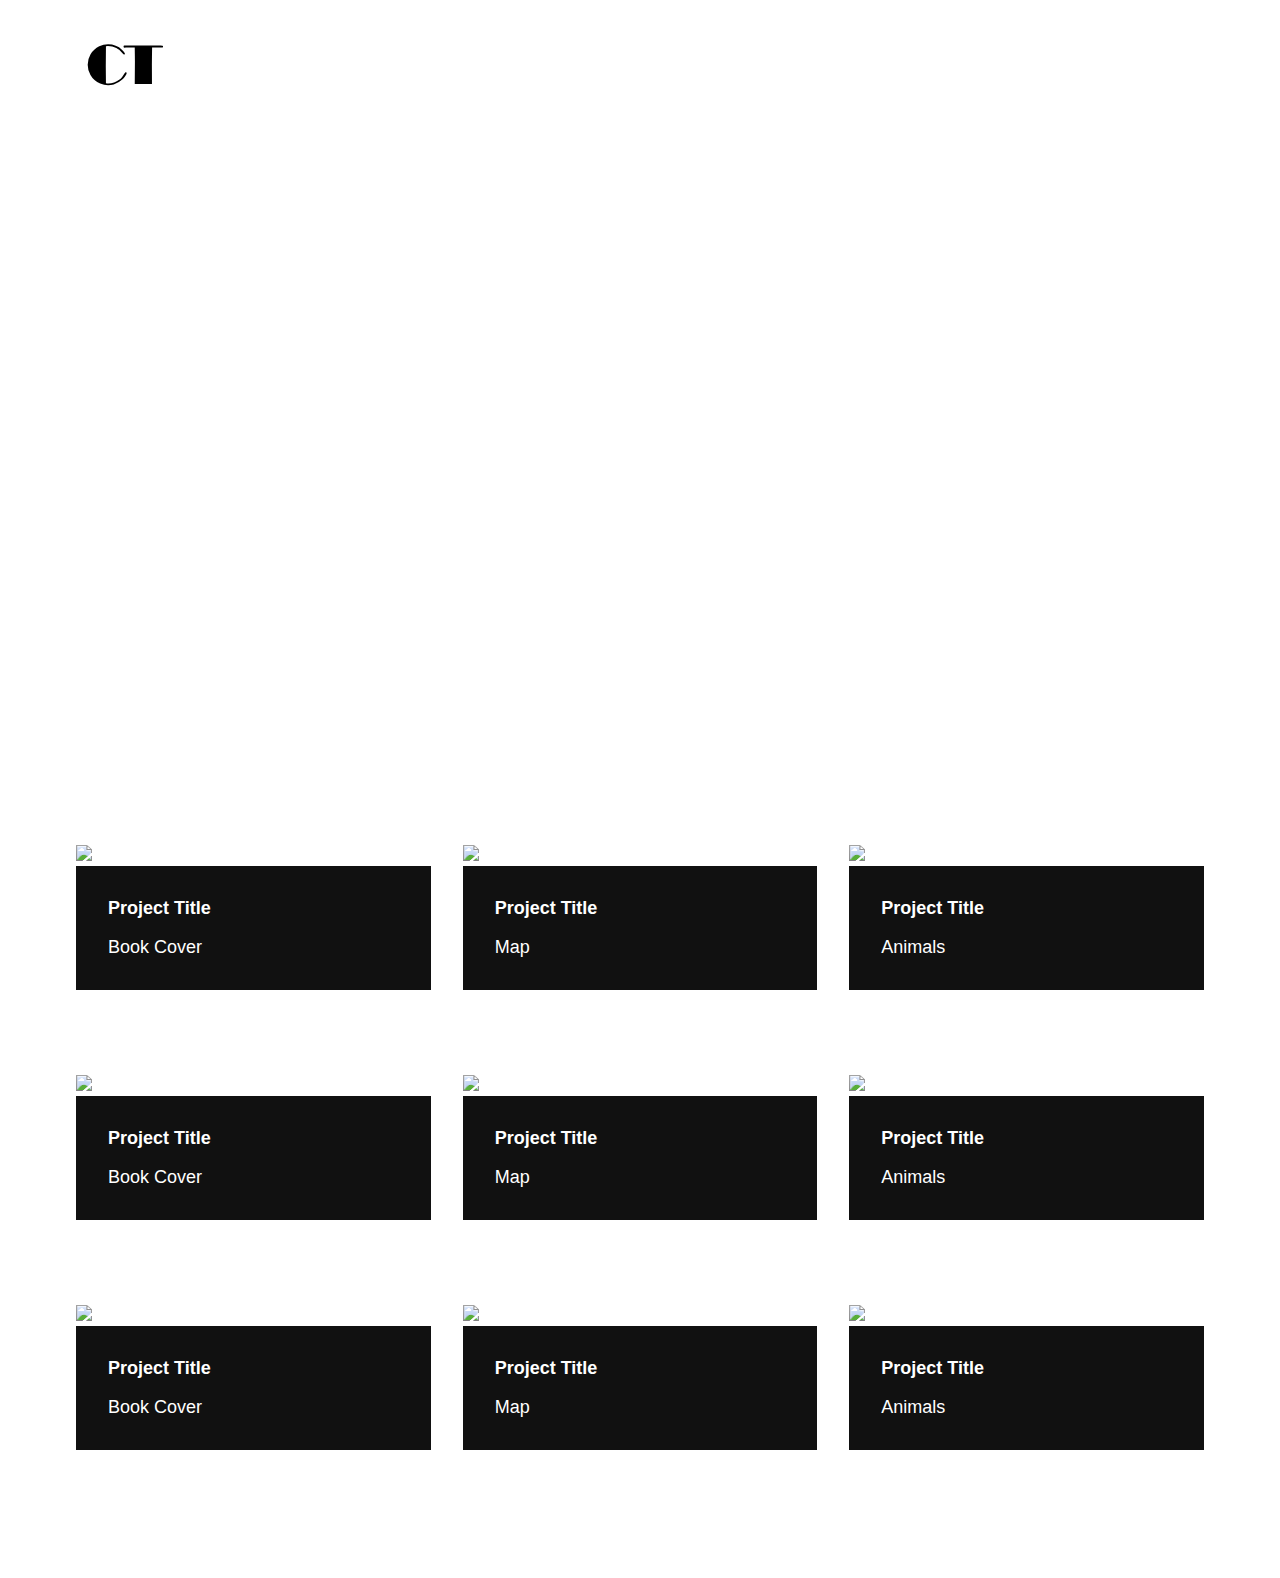
==== 800.html @ 6c195f77 "Create 800.html" ====
<!-- HTML -->

<!DOCTYPE html>
<html>
	<head>
		<script src="https://cdnjs.cloudflare.com/ajax/libs/jquery/3.6.0/jquery.min.js" integrity="sha512-894YE6QWD5I59HgZOGReFYm4dnWc1Qt5NtvYSaNcOP+u1T9qYdvdihz0PPSiiqn/+/3e7Jo4EaG7TubfWGUrMQ==" crossorigin="anonymous" referrerpolicy="no-referrer"></script>
		<script src="js/main.js"></script>
		<link rel="stylesheet" type="text/css" href="css/grid.css">
		<link rel="stylesheet" type="text/css" href="css/reset.css">
		<link rel="stylesheet" type="text/css" href="css/style.css">
		<!-- SEO -->
		<meta name="description" content="This is my web journal.">
		<meta name="author" content="Christian Thomas">
		<meta name="viewport" content="width=device-width, initial-scale=1.0">
		<!--  Bookmark Icon-->
		<link rel="icon" type="image/png" href="images/CT.png">
		<!-- load google fonts -->
		<link href="https://fonts.googleapis.com/css2?family=Roboto:ital@1&family=Stick&display=swap" rel="stylesheet">
		<title> Christian Thomas Arts 486 </title>
	</head>
    <body>
    	<div id="wrapper">
    		<div id="masthead" class="grid">
    			<div id="topnav" class="width-12-12 width-12-12-m">
    				<ul>
						<li>
							<div id="logo">
								<a href="/" title="Christian Thomas">
									<svg id="Layer_1" data-name="Layer 1" xmlns="http://www.w3.org/2000/svg" viewBox="0 0 1037.62 583.66"><path d="M303.58,104.22l-1.71,202.92,1.71,172.3a191.52,191.52,0,0,0,24.59,2q28,0,57.44-10a181.86,181.86,0,0,0,52-27.19q14.58-11.16,30.15-29.76a212.54,212.54,0,0,0,25-36.35q5.43-10.31,11.72-10.3,9.44,0,9.43,8,0,8.58-14.16,29.05a244.72,244.72,0,0,1-31.06,36.78,199.27,199.27,0,0,1-86.14,48.94,213.14,213.14,0,0,1-57.25,8.3q-40.06,0-80.42-17.17-64.68-27.19-98.45-86.15-28.05-48.94-28.05-103.89,0-56.1,29.19-105.9,31.2-52.95,88.15-81,41.51-20,89.58-20,82.44,0,142.53,55.81,28.62,26.63,28.62,38.35a7.63,7.63,0,0,1-2.85,5.73,9.25,9.25,0,0,1-6.29,2.57q-5.71,0-13.72-11.16-24.57-34-64.87-53.95a190,190,0,0,0-85.16-19.89A96.57,96.57,0,0,0,303.58,104.22Z"/><path d="M771.39,115.67,770,205.25l-.86,85,.86,196.9H595.38l1.72-228.1-.86-77.56-.86-65.83-37.78.86-54.09,1.14-8,.29q-13.73,0-13.73-10.3,0-9.16,8-10.31,2.28-.57,14-.85H855q18.3.28,21.75,1.71,5.71,2.3,5.72,9.73,0,9.74-14.6,9.73L843,116.82l-65.83-1.15Z"/></svg>
	          			<h1>Christian Thomas</h1>
	        			</a>
      				</div>
						</li>
						<li><a href="about.html">About Me</a></li>
					</ul>
				</div>
			</div>
			<div id="main" class="grid">
	      

	      <div id="intro" class="width-12-12-m width-12-12">
	        <div id="intro-holder">
	          <h1>Welcome to my portfolio</h1>
	        </div>
	      </div>
	      <div id="work" class="width-12-12-m width-12-12">
	        <h3>Course Work</h3>
	        <div id="work-holder" class="grid">
	          <div class="width-12-12-m width-4-12 work-item">
	            <a class="inner" href="portfolio-single.html" title="Project Title">
	              <img title="Every Single Person" src="images/Cover image.jpg" />
	              <div class="work-inside">
	                <h2>Project Title</h2>
	                <p>Book Cover</p>
	              </div>
	            </a>
	          </div>
	          <div class="width-12-12-m width-4-12 work-item">
	            <a class="inner" href="portfolio-single.html" title="Project Title">
	              <img title="Every Single Person" src="images/Cover image.jpg" />
	              <div class="work-inside">
	                <h2>Project Title</h2>
	                <p>Map</p>
	              </div>
	            </a>
	          </div>
	          <div class="width-12-12-m width-4-12 work-item">
	            <a class="inner" href="portfolio-single.html" title="Project Title">
	              <img title="Every Single Person" src="images/Cover image.jpg" />
	              <div class="work-inside">
	                <h2>Project Title</h2>
	                <p>Animals</p>
	              </div>
	            </a>
	          </div>
	          <div id="work" class="width-12-12-m width-12-12">
	        <h3>Course Work</h3>
	        <div id="work-holder" class="grid">
	          <div class="width-12-12-m width-4-12 work-item">
	            <a class="inner" href="portfolio-single.html" title="Project Title">
	              <img title="Every Single Person" src="images/Cover image.jpg" />
	              <div class="work-inside">
	                <h2>Project Title</h2>
	                <p>Book Cover</p>
	              </div>
	            </a>
	          </div>
	          <div class="width-12-12-m width-4-12 work-item">
	            <a class="inner" href="portfolio-single.html" title="Project Title">
	              <img title="Every Single Person" src="images/Cover image.jpg" />
	              <div class="work-inside">
	                <h2>Project Title</h2>
	                <p>Map</p>
	              </div>
	            </a>
	          </div>
	          <div class="width-12-12-m width-4-12 work-item">
	            <a class="inner" href="portfolio-single.html" title="Project Title">
	              <img title="Every Single Person" src="images/Cover image.jpg" />
	              <div class="work-inside">
	                <h2>Project Title</h2>
	                <p>Animals</p>
	              </div>
	            </a>
	          </div>
	          <div id="work" class="width-12-12-m width-12-12">
	        <h3>Course Work</h3>
	        <div id="work-holder" class="grid">
	          <div class="width-12-12-m width-4-12 work-item">
	            <a class="inner" href="portfolio-single.html" title="Project Title">
	              <img title="Every Single Person" src="images/Cover image.jpg" />
	              <div class="work-inside">
	                <h2>Project Title</h2>
	                <p>Book Cover</p>
	              </div>
	            </a>
	          </div>
	          <div class="width-12-12-m width-4-12 work-item">
	            <a class="inner" href="portfolio-single.html" title="Project Title">
	              <img title="Every Single Person" src="images/Cover image.jpg" />
	              <div class="work-inside">
	                <h2>Project Title</h2>
	                <p>Map</p>
	              </div>
	            </a>
	          </div>
	          <div class="width-12-12-m width-4-12 work-item">
	            <a class="inner" href="portfolio-single.html" title="Project Title">
	              <img title="Every Single Person" src="images/Cover image.jpg" />
	              <div class="work-inside">
	                <h2>Project Title</h2>
	                <p>Animals</p>
	              </div>
	            </a>
	          </div>

	        <div>
	      </div>
    	</div>
			<div id="footer" class="grid">
	      <div class="width-12-12-m width-12-12">
	        <p>Copyright ©2022 · Christian A Thomas</p>
	      </div>
    </div>
		</div>


		
	</body>

</html>
---- css/grid.css ----
/* G R I D */

.grid {
  display: grid;
  grid-template-columns: repeat(12, 1fr);
  grid-gap: 1rem;
}

.grid div {
  /*background-color:rgba(0,0,0,0.04);*/
}

/* H E I G H T */

.height-2 {
	grid-row: span 2;
}

.height-3 {
	grid-row: span 3;
}

/* M O B I L E */

.width-1-12-m {
  grid-column: span 1;
}

.width-2-12-m {
  grid-column: span 2;
}

.width-3-12-m {
  grid-column: span 3;
}

.width-4-12-m {
  grid-column: span 4;
}

.width-5-12-m {
  grid-column: span 5;
}

.width-6-12-m {
  grid-column: span 6;
}

.width-7-12-m {
  grid-column: span 7;
}

.width-8-12-m {
  grid-column: span 8;
}

.width-9-12-m {
  grid-column: span 9;
}

.width-10-12-m {
  grid-column: span 10;
}

.width-11-12-m {
  grid-column: span 11;
}

.width-12-12-m {
  grid-column: span 12;
}

/* D E S K T O P / L A P T O P */

@media (min-width: 700px) {

  .grid {
    grid-gap: 2rem;
  }

  .width-1-12 {
    grid-column: span 1;
  }

  .width-2-12 {
    grid-column: span 2;
  }

  .width-3-12 {
    grid-column: span 3;
  }

  .width-4-12 {
    grid-column: span 4;
  }

  .width-5-12 {
    grid-column: span 5;
  }

  .width-6-12 {
    grid-column: span 6;
  }

  .width-7-12 {
    grid-column: span 7;
  }

  .width-8-12 {
    grid-column: span 8;
  }

  .width-9-12 {
    grid-column: span 9;
  }

  .width-10-12 {
    grid-column: span 10;
  }

  .width-11-12 {
    grid-column: span 11;
  }

  .width-12-12 {
    grid-column: span 12;
  }

}
---- css/style.css ----
/*stylesheet*/

/* vars */
:root {
  --background-color: white;
  --body-color: #111;
}

body {
  margin: 0;  
  font-family: 'Roboto Regular', sans-serif;
  font-weight: 300;
  color: white;
background-image: url("../images/gif.gif")
}


h1, h2, h3, h4, p {
  margin-top: 0;
  margin-bottom: 1em;
}

h1, h2 {
  font-weight: 700;
}

#wrapper {
  margin: 0 auto;
  max-width: 1200px;
}

#main, #footer, #masthead {
  margin: 2em 2em 0;
}

#logo a {
  text-decoration: none;
  display: flex;
  width: 100%;
  height: 100%;
  align-items: center;
}

#logo h1 {
  letter-spacing: 1px;
  font-weight: 300;
  font-size: 1.2rem;
  margin-bottom: 0;
}

#logo svg {
  margin-right: .25rem;
  height: 3.6rem;
  width: auto;
}

#topnav ul {
  list-style: none;
  padding-left: 0;
  margin: 0;
  display: flex; 
  flex-wrap: wrap;
  width: 100%;
  height: 100%;
  align-items: center;
}

#topnav ul {
  display: flex;
}

#topnav li {
  margin-right: 2em;
  margin-bottom: 0;
}

#topnav li:first-child {
  margin-right: auto;
}

#topnav li:last-child {
  margin-right: 0;
}

#topnav li a {
  text-decoration: none;
  font-size: 1.2rem;
}

/* INTRO */

#intro {
  display: flex;
  align-items: center;
  height: 70vh;
}

#work h3, #page h3 {
  font-weight: 600;
  letter-spacing: 1px;
  margin-bottom: 2rem;
}

#work h3 a, #page h3 a {
  color: var(--body-color);
  text-decoration: none;
}

.work-item {
  overflow: hidden;
  position: relative;
  width: 100%; 
}

.work-item .inner .work-inside {
  color: #fff;
  padding: 2rem;
  width: 100%;
  background-color: var(--body-color);
  text-align: left;
}

.work-item .inner .work-inside p:last-child {
  margin-bottom: 0;
}

.work-item .inner:hover .work-inside {
  opacity: 1;
}

.work-item img {
  display: block;
  width: 100%;
  height: auto;
}

/* PAGE */

#page {
  margin-top: 2rem;
  margin-bottom: 2rem;
}

.page-item .date-holder {
  margin-bottom: .25em;
}

.page-item img {
  display: block;
  width: 100%;
  height: auto;
}

.page-item .caption {
  font-size: .75rem;
  color: #666666;
  display: block;
  width: 100%;
  margin-top: .5rem;
  margin-bottom: 2rem;
  text-align: left;
}

.page-item .date {
  margin: 0;
  font-size: .85rem;
  padding: 0 4px;
  color: var(--background-color);
  display: inline-block;
  background-color: var(--body-color);
}

.page-item h2 a {
  color: var(--body-color);
  text-decoration-color: transparent; 
  transition: text-decoration-color .3s ease-in-out;
}

.page-item h2 a:hover {
  color: var(--body-color);
  text-decoration-color: var(--body-color); 
}

.page-item p a {
  color: var(--body-color);
  text-decoration-color: var(--body-color); 
}


/*FOOTER*/

#footer {
  padding: 2em;
  text-align: center;
  font-size: .85rem;
}

#footer p:last-child {
  margin-bottom: 0;
}

/*RESPONSIVE*/

/* for variable type sizing */
@media screen and (min-width: 320px) {
  body {
    font-size: calc(12px + 4 * ((100vw - 320px) / 960));
  }
}

@media all and (max-width: 699px) { 

  #intro-holder h1 {
    font-size: 2.2rem
  }

  .work-item .inner .work-inside {
    opacity: 1;
  }

}

@media all and (min-width: 700px) {

  #intro-holder h1 {
    font-size: 3.2rem
  }

  #intro {
    height: 70vh;
  }

  #intro-holder {
    padding: 0 0em;
  }

  body {
    font-size: 18px;
  }

}
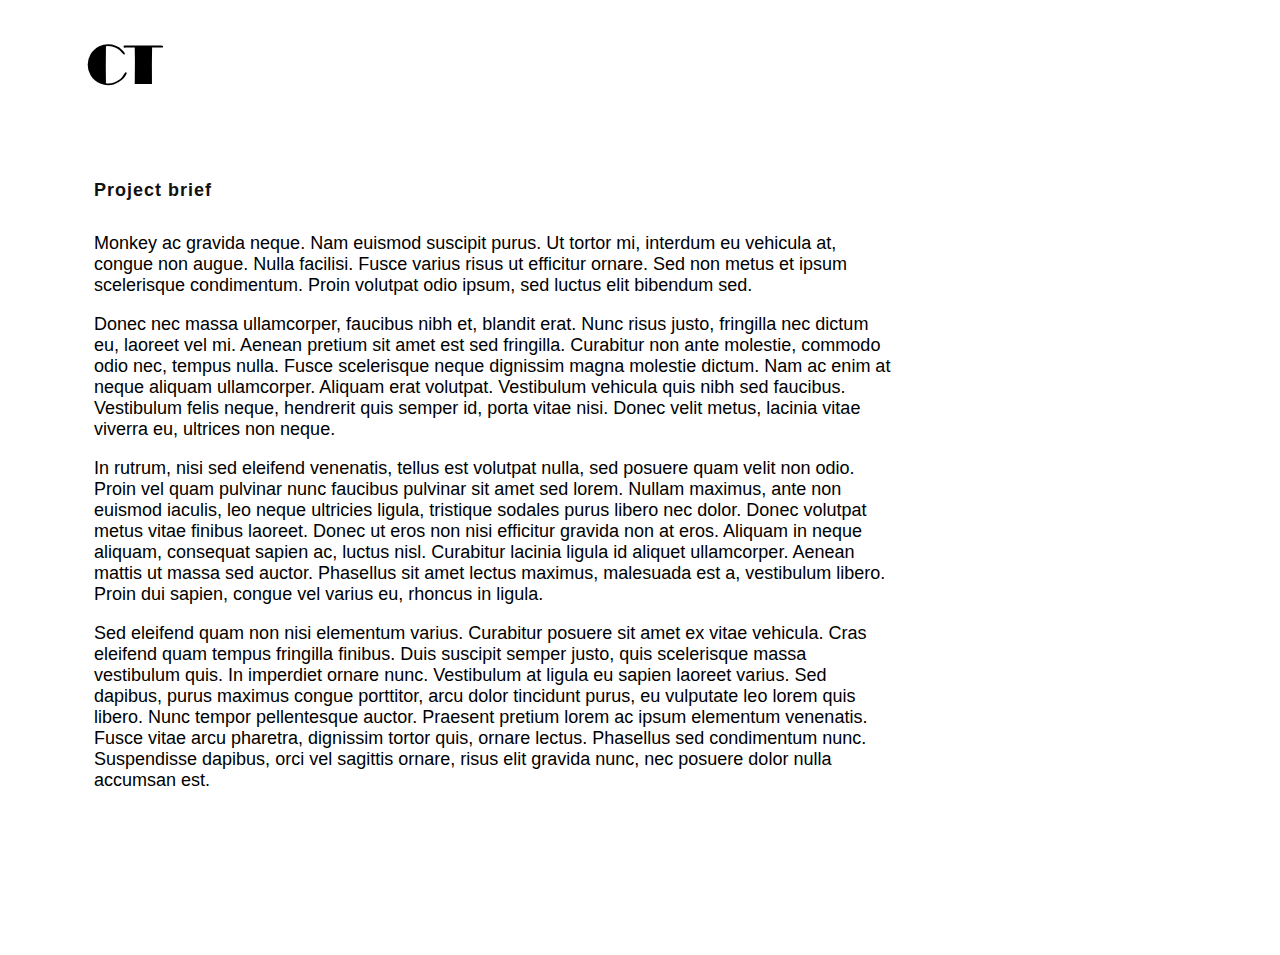
==== commit aa4159b3: "1" ====
--- a/800.html
+++ b/800.html
@@ -13,9 +13,9 @@
 		<meta name="author" content="Christian Thomas">
 		<meta name="viewport" content="width=device-width, initial-scale=1.0">
 		<!--  Bookmark Icon-->
-		<link rel="icon" type="image/png" href="images/CT.png">
+		<link rel="icon" type="CT.png" href="images/CT.png">
 		<!-- load google fonts -->
-		<link href="https://fonts.googleapis.com/css2?family=Roboto:ital@1&family=Stick&display=swap" rel="stylesheet">
+		<link href="https://fonts.googleapis.com/css2?family=Roboto+Mono:ital,wght@0,300;0,600;1,300;1,500&display=swap" rel="stylesheet">
 		<title> Christian Thomas Arts 486 </title>
 	</head>
     <body>
@@ -25,118 +25,37 @@
     				<ul>
 						<li>
 							<div id="logo">
-								<a href="/" title="Christian Thomas">
+								<a href="index.html" title="Christian Thomas">
 									<svg id="Layer_1" data-name="Layer 1" xmlns="http://www.w3.org/2000/svg" viewBox="0 0 1037.62 583.66"><path d="M303.58,104.22l-1.71,202.92,1.71,172.3a191.52,191.52,0,0,0,24.59,2q28,0,57.44-10a181.86,181.86,0,0,0,52-27.19q14.58-11.16,30.15-29.76a212.54,212.54,0,0,0,25-36.35q5.43-10.31,11.72-10.3,9.44,0,9.43,8,0,8.58-14.16,29.05a244.72,244.72,0,0,1-31.06,36.78,199.27,199.27,0,0,1-86.14,48.94,213.14,213.14,0,0,1-57.25,8.3q-40.06,0-80.42-17.17-64.68-27.19-98.45-86.15-28.05-48.94-28.05-103.89,0-56.1,29.19-105.9,31.2-52.95,88.15-81,41.51-20,89.58-20,82.44,0,142.53,55.81,28.62,26.63,28.62,38.35a7.63,7.63,0,0,1-2.85,5.73,9.25,9.25,0,0,1-6.29,2.57q-5.71,0-13.72-11.16-24.57-34-64.87-53.95a190,190,0,0,0-85.16-19.89A96.57,96.57,0,0,0,303.58,104.22Z"/><path d="M771.39,115.67,770,205.25l-.86,85,.86,196.9H595.38l1.72-228.1-.86-77.56-.86-65.83-37.78.86-54.09,1.14-8,.29q-13.73,0-13.73-10.3,0-9.16,8-10.31,2.28-.57,14-.85H855q18.3.28,21.75,1.71,5.71,2.3,5.72,9.73,0,9.74-14.6,9.73L843,116.82l-65.83-1.15Z"/></svg>
 	          			<h1>Christian Thomas</h1>
 	        			</a>
       				</div>
 						</li>
-						<li><a href="about.html">About Me</a></li>
+						<li><a href="800.html">Project Brief</a></li>
 					</ul>
 				</div>
 			</div>
 			<div id="main" class="grid">
-	      
+	      <div id="page" class="width-12-12-m width-12-12">
 
-	      <div id="intro" class="width-12-12-m width-12-12">
-	        <div id="intro-holder">
-	          <h1>Welcome to my portfolio</h1>
-	        </div>
-	      </div>
-	      <div id="work" class="width-12-12-m width-12-12">
-	        <h3>Course Work</h3>
-	        <div id="work-holder" class="grid">
-	          <div class="width-12-12-m width-4-12 work-item">
-	            <a class="inner" href="portfolio-single.html" title="Project Title">
-	              <img title="Every Single Person" src="images/Cover image.jpg" />
-	              <div class="work-inside">
-	                <h2>Project Title</h2>
-	                <p>Book Cover</p>
-	              </div>
-	            </a>
-	          </div>
-	          <div class="width-12-12-m width-4-12 work-item">
-	            <a class="inner" href="portfolio-single.html" title="Project Title">
-	              <img title="Every Single Person" src="images/Cover image.jpg" />
-	              <div class="work-inside">
-	                <h2>Project Title</h2>
-	                <p>Map</p>
-	              </div>
-	            </a>
-	          </div>
-	          <div class="width-12-12-m width-4-12 work-item">
-	            <a class="inner" href="portfolio-single.html" title="Project Title">
-	              <img title="Every Single Person" src="images/Cover image.jpg" />
-	              <div class="work-inside">
-	                <h2>Project Title</h2>
-	                <p>Animals</p>
-	              </div>
-	            </a>
-	          </div>
-	          <div id="work" class="width-12-12-m width-12-12">
-	        <h3>Course Work</h3>
-	        <div id="work-holder" class="grid">
-	          <div class="width-12-12-m width-4-12 work-item">
-	            <a class="inner" href="portfolio-single.html" title="Project Title">
-	              <img title="Every Single Person" src="images/Cover image.jpg" />
-	              <div class="work-inside">
-	                <h2>Project Title</h2>
-	                <p>Book Cover</p>
-	              </div>
-	            </a>
-	          </div>
-	          <div class="width-12-12-m width-4-12 work-item">
-	            <a class="inner" href="portfolio-single.html" title="Project Title">
-	              <img title="Every Single Person" src="images/Cover image.jpg" />
-	              <div class="work-inside">
-	                <h2>Project Title</h2>
-	                <p>Map</p>
-	              </div>
-	            </a>
-	          </div>
-	          <div class="width-12-12-m width-4-12 work-item">
-	            <a class="inner" href="portfolio-single.html" title="Project Title">
-	              <img title="Every Single Person" src="images/Cover image.jpg" />
-	              <div class="work-inside">
-	                <h2>Project Title</h2>
-	                <p>Animals</p>
-	              </div>
-	            </a>
-	          </div>
-	          <div id="work" class="width-12-12-m width-12-12">
-	        <h3>Course Work</h3>
-	        <div id="work-holder" class="grid">
-	          <div class="width-12-12-m width-4-12 work-item">
-	            <a class="inner" href="portfolio-single.html" title="Project Title">
-	              <img title="Every Single Person" src="images/Cover image.jpg" />
-	              <div class="work-inside">
-	                <h2>Project Title</h2>
-	                <p>Book Cover</p>
-	              </div>
-	            </a>
-	          </div>
-	          <div class="width-12-12-m width-4-12 work-item">
-	            <a class="inner" href="portfolio-single.html" title="Project Title">
-	              <img title="Every Single Person" src="images/Cover image.jpg" />
-	              <div class="work-inside">
-	                <h2>Project Title</h2>
-	                <p>Map</p>
-	              </div>
-	            </a>
-	          </div>
-	          <div class="width-12-12-m width-4-12 work-item">
-	            <a class="inner" href="portfolio-single.html" title="Project Title">
-	              <img title="Every Single Person" src="images/Cover image.jpg" />
-	              <div class="work-inside">
-	                <h2>Project Title</h2>
-	                <p>Animals</p>
-	              </div>
-	            </a>
+	        <div id="page-holder" class="grid">
+
+	          <div class="width-12-12-m width-9-12 page-item">
+	            <h3><a href="">Project brief</a></h3>
+	            <p>Monkey ac gravida neque. Nam euismod suscipit purus. Ut tortor mi, interdum eu vehicula at, congue non augue. Nulla facilisi. Fusce varius risus ut efficitur ornare. Sed non metus et ipsum scelerisque condimentum. Proin volutpat odio ipsum, sed luctus elit bibendum sed.<p>
+
+	           <p>Donec nec massa ullamcorper, faucibus nibh et, blandit erat. Nunc risus justo, fringilla nec dictum eu, laoreet vel mi. Aenean pretium sit amet est sed fringilla. Curabitur non ante molestie, commodo odio nec, tempus nulla. Fusce scelerisque neque dignissim magna molestie dictum. Nam ac enim at neque aliquam ullamcorper. Aliquam erat volutpat. Vestibulum vehicula quis nibh sed faucibus. Vestibulum felis neque, hendrerit quis semper id, porta vitae nisi. Donec velit metus, lacinia vitae viverra eu, ultrices non neque.</p>
+
+	           <p>In rutrum, nisi sed eleifend venenatis, tellus est volutpat nulla, sed posuere quam velit non odio. Proin vel quam pulvinar nunc faucibus pulvinar sit amet sed lorem. Nullam maximus, ante non euismod iaculis, leo neque ultricies ligula, tristique sodales purus libero nec dolor. Donec volutpat metus vitae finibus laoreet. Donec ut eros non nisi efficitur gravida non at eros. Aliquam in neque aliquam, consequat sapien ac, luctus nisl. Curabitur lacinia ligula id aliquet ullamcorper. Aenean mattis ut massa sed auctor. Phasellus sit amet lectus maximus, malesuada est a, vestibulum libero. Proin dui sapien, congue vel varius eu, rhoncus in ligula.</p>
+
+	           <p>Sed eleifend quam non nisi elementum varius. Curabitur posuere sit amet ex vitae vehicula. Cras eleifend quam tempus fringilla finibus. Duis suscipit semper justo, quis scelerisque massa vestibulum quis. In imperdiet ornare nunc. Vestibulum at ligula eu sapien laoreet varius. Sed dapibus, purus maximus congue porttitor, arcu dolor tincidunt purus, eu vulputate leo lorem quis libero. Nunc tempor pellentesque auctor. Praesent pretium lorem ac ipsum elementum venenatis. Fusce vitae arcu pharetra, dignissim tortor quis, ornare lectus. Phasellus sed condimentum nunc. Suspendisse dapibus, orci vel sagittis ornare, risus elit gravida nunc, nec posuere dolor nulla accumsan est. </p>
 	          </div>
 
-	        <div>
+	        </div>
+
 	      </div>
-    	</div>
+
+	   </div>
 			<div id="footer" class="grid">
 	      <div class="width-12-12-m width-12-12">
 	        <p>Copyright ©2022 · Christian A Thomas</p>
--- a/css/style.css
+++ b/css/style.css
@@ -143,6 +143,12 @@
 
 .page-item .date-holder {
   margin-bottom: .25em;
+}
+
+.page-item {
+background-color: white;
+color: black;
+padding: 1em;
 }
 
 .page-item img {
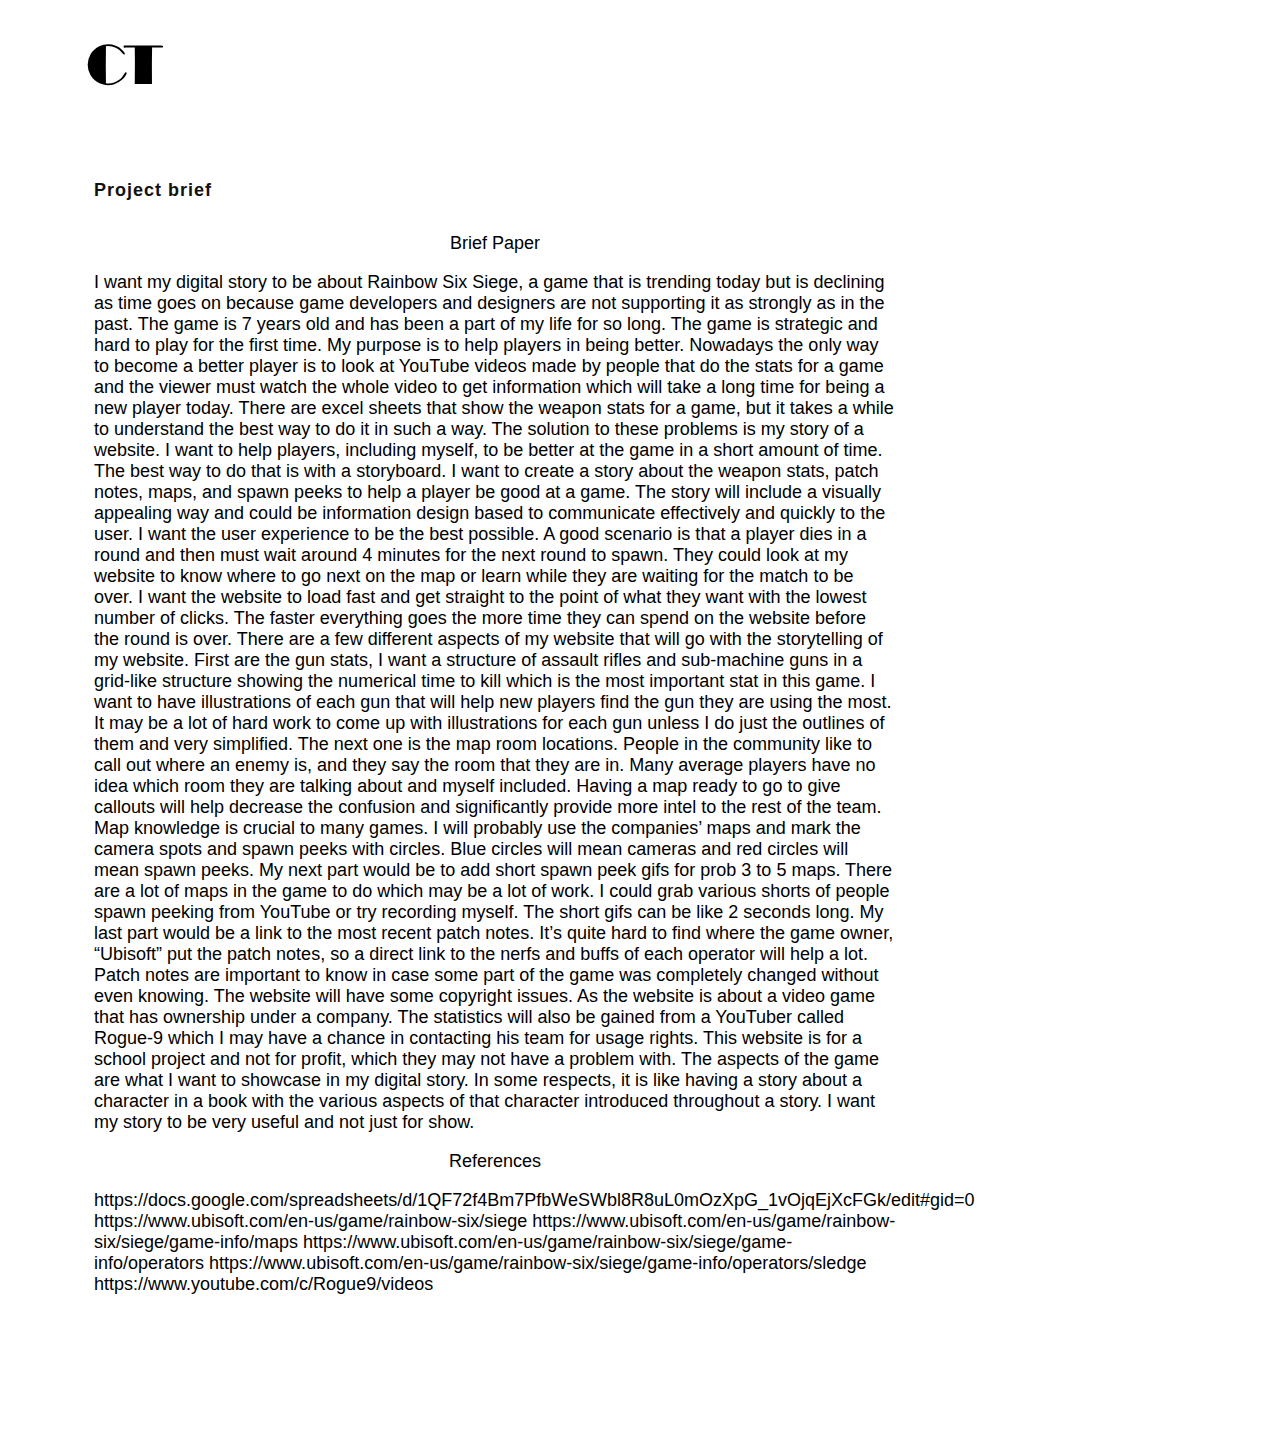
==== commit 039663a3: "1" ====
--- a/800.html
+++ b/800.html
@@ -42,13 +42,28 @@
 
 	          <div class="width-12-12-m width-9-12 page-item">
 	            <h3><a href="">Project brief</a></h3>
-	            <p>Monkey ac gravida neque. Nam euismod suscipit purus. Ut tortor mi, interdum eu vehicula at, congue non augue. Nulla facilisi. Fusce varius risus ut efficitur ornare. Sed non metus et ipsum scelerisque condimentum. Proin volutpat odio ipsum, sed luctus elit bibendum sed.<p>
+	            <h4 style="text-align: center;">Brief Paper</h4>
+	<p>I want my digital story to be about Rainbow Six Siege, a game that is trending today but is declining as time goes on because game developers and designers are not supporting it as strongly as in the past. The game is 7 years old and has been a part of my life for so long. The game is strategic and hard to play for the first time. My purpose is to help players in being better.
+	Nowadays the only way to become a better player is to look at YouTube videos made by people that do the stats for a game and the viewer must watch the whole video to get information which will take a long time for being a new player today. There are excel sheets that show the weapon stats for a game, but it takes a while to understand the best way to do it in such a way. The solution to these problems is my story of a website. 
+	I want to help players, including myself, to be better at the game in a short amount of time. The best way to do that is with a storyboard. I want to create a story about the weapon stats, patch notes, maps, and spawn peeks to help a player be good at a game. The story will include a visually appealing way and could be information design based to communicate effectively and quickly to the user.
+	I want the user experience to be the best possible. A good scenario is that a player dies in a round and then must wait around 4 minutes for the next round to spawn. They could look at my website to know where to go next on the map or learn while they are waiting for the match to be over. I want the website to load fast and get straight to the point of what they want with the lowest number of clicks. The faster everything goes the more time they can spend on the website before the round is over.
+	There are a few different aspects of my website that will go with the storytelling of my website. First are the gun stats, I want a structure of assault rifles and sub-machine guns in a grid-like structure showing the numerical time to kill which is the most important stat in this game. I want to have illustrations of each gun that will help new players find the gun they are using the most. It may be a lot of hard work to come up with illustrations for each gun unless I do just the outlines of them and very simplified. 
+	The next one is the map room locations. People in the community like to call out where an enemy is, and they say the room that they are in. Many average players have no idea which room they are talking about and myself included. Having a map ready to go to give callouts will help decrease the confusion and significantly provide more intel to the rest of the team. Map knowledge is crucial to many games. I will probably use the companies’ maps and mark the camera spots and spawn peeks with circles. Blue circles will mean cameras and red circles will mean spawn peeks. 
+	My next part would be to add short spawn peek gifs for prob 3 to 5 maps. There are a lot of maps in the game to do which may be a lot of work. I could grab various shorts of people spawn peeking from YouTube or try recording myself. The short gifs can be like 2 seconds long.
+	My last part would be a link to the most recent patch notes. It’s quite hard to find where the game owner, “Ubisoft” put the patch notes, so a direct link to the nerfs and buffs of each operator will help a lot. Patch notes are important to know in case some part of the game was completely changed without even knowing.
 
-	           <p>Donec nec massa ullamcorper, faucibus nibh et, blandit erat. Nunc risus justo, fringilla nec dictum eu, laoreet vel mi. Aenean pretium sit amet est sed fringilla. Curabitur non ante molestie, commodo odio nec, tempus nulla. Fusce scelerisque neque dignissim magna molestie dictum. Nam ac enim at neque aliquam ullamcorper. Aliquam erat volutpat. Vestibulum vehicula quis nibh sed faucibus. Vestibulum felis neque, hendrerit quis semper id, porta vitae nisi. Donec velit metus, lacinia vitae viverra eu, ultrices non neque.</p>
+	The website will have some copyright issues. As the website is about a video game that has ownership under a company. The statistics will also be gained from a YouTuber called Rogue-9 which I may have a chance in contacting his team for usage rights. This website is for a school project and not for profit, which they may not have a problem with. 
+	The aspects of the game are what I want to showcase in my digital story. In some respects, it is like having a story about a character in a book with the various aspects of that character introduced throughout a story. I want my story to be very useful and not just for show. 
+</p>
+<h4 style="text-align: center;">References</h4>
 
-	           <p>In rutrum, nisi sed eleifend venenatis, tellus est volutpat nulla, sed posuere quam velit non odio. Proin vel quam pulvinar nunc faucibus pulvinar sit amet sed lorem. Nullam maximus, ante non euismod iaculis, leo neque ultricies ligula, tristique sodales purus libero nec dolor. Donec volutpat metus vitae finibus laoreet. Donec ut eros non nisi efficitur gravida non at eros. Aliquam in neque aliquam, consequat sapien ac, luctus nisl. Curabitur lacinia ligula id aliquet ullamcorper. Aenean mattis ut massa sed auctor. Phasellus sit amet lectus maximus, malesuada est a, vestibulum libero. Proin dui sapien, congue vel varius eu, rhoncus in ligula.</p>
+<a href="https://docs.google.com/spreadsheets/d/1QF72f4Bm7PfbWeSWbl8R8uL0mOzXpG_1vOjqEjXcFGk/edit#gid=0">https://docs.google.com/spreadsheets/d/1QF72f4Bm7PfbWeSWbl8R8uL0mOzXpG_1vOjqEjXcFGk/edit#gid=0</a>
+<a href="https://www.ubisoft.com/en-us/game/rainbow-six/siege">https://www.ubisoft.com/en-us/game/rainbow-six/siege</a>
+<a href="https://www.ubisoft.com/en-us/game/rainbow-six/siege/game-info/maps">https://www.ubisoft.com/en-us/game/rainbow-six/siege/game-info/maps</a>
+<a href="https://www.ubisoft.com/en-us/game/rainbow-six/siege/game-info/operators">https://www.ubisoft.com/en-us/game/rainbow-six/siege/game-info/operators</a>
+<a href="https://www.ubisoft.com/en-us/game/rainbow-six/siege/game-info/operators/sledge">https://www.ubisoft.com/en-us/game/rainbow-six/siege/game-info/operators/sledge</a>
+<a href="https://www.youtube.com/c/Rogue9/videos">https://www.youtube.com/c/Rogue9/videos</a>
 
-	           <p>Sed eleifend quam non nisi elementum varius. Curabitur posuere sit amet ex vitae vehicula. Cras eleifend quam tempus fringilla finibus. Duis suscipit semper justo, quis scelerisque massa vestibulum quis. In imperdiet ornare nunc. Vestibulum at ligula eu sapien laoreet varius. Sed dapibus, purus maximus congue porttitor, arcu dolor tincidunt purus, eu vulputate leo lorem quis libero. Nunc tempor pellentesque auctor. Praesent pretium lorem ac ipsum elementum venenatis. Fusce vitae arcu pharetra, dignissim tortor quis, ornare lectus. Phasellus sed condimentum nunc. Suspendisse dapibus, orci vel sagittis ornare, risus elit gravida nunc, nec posuere dolor nulla accumsan est. </p>
 	          </div>
 
 	        </div>
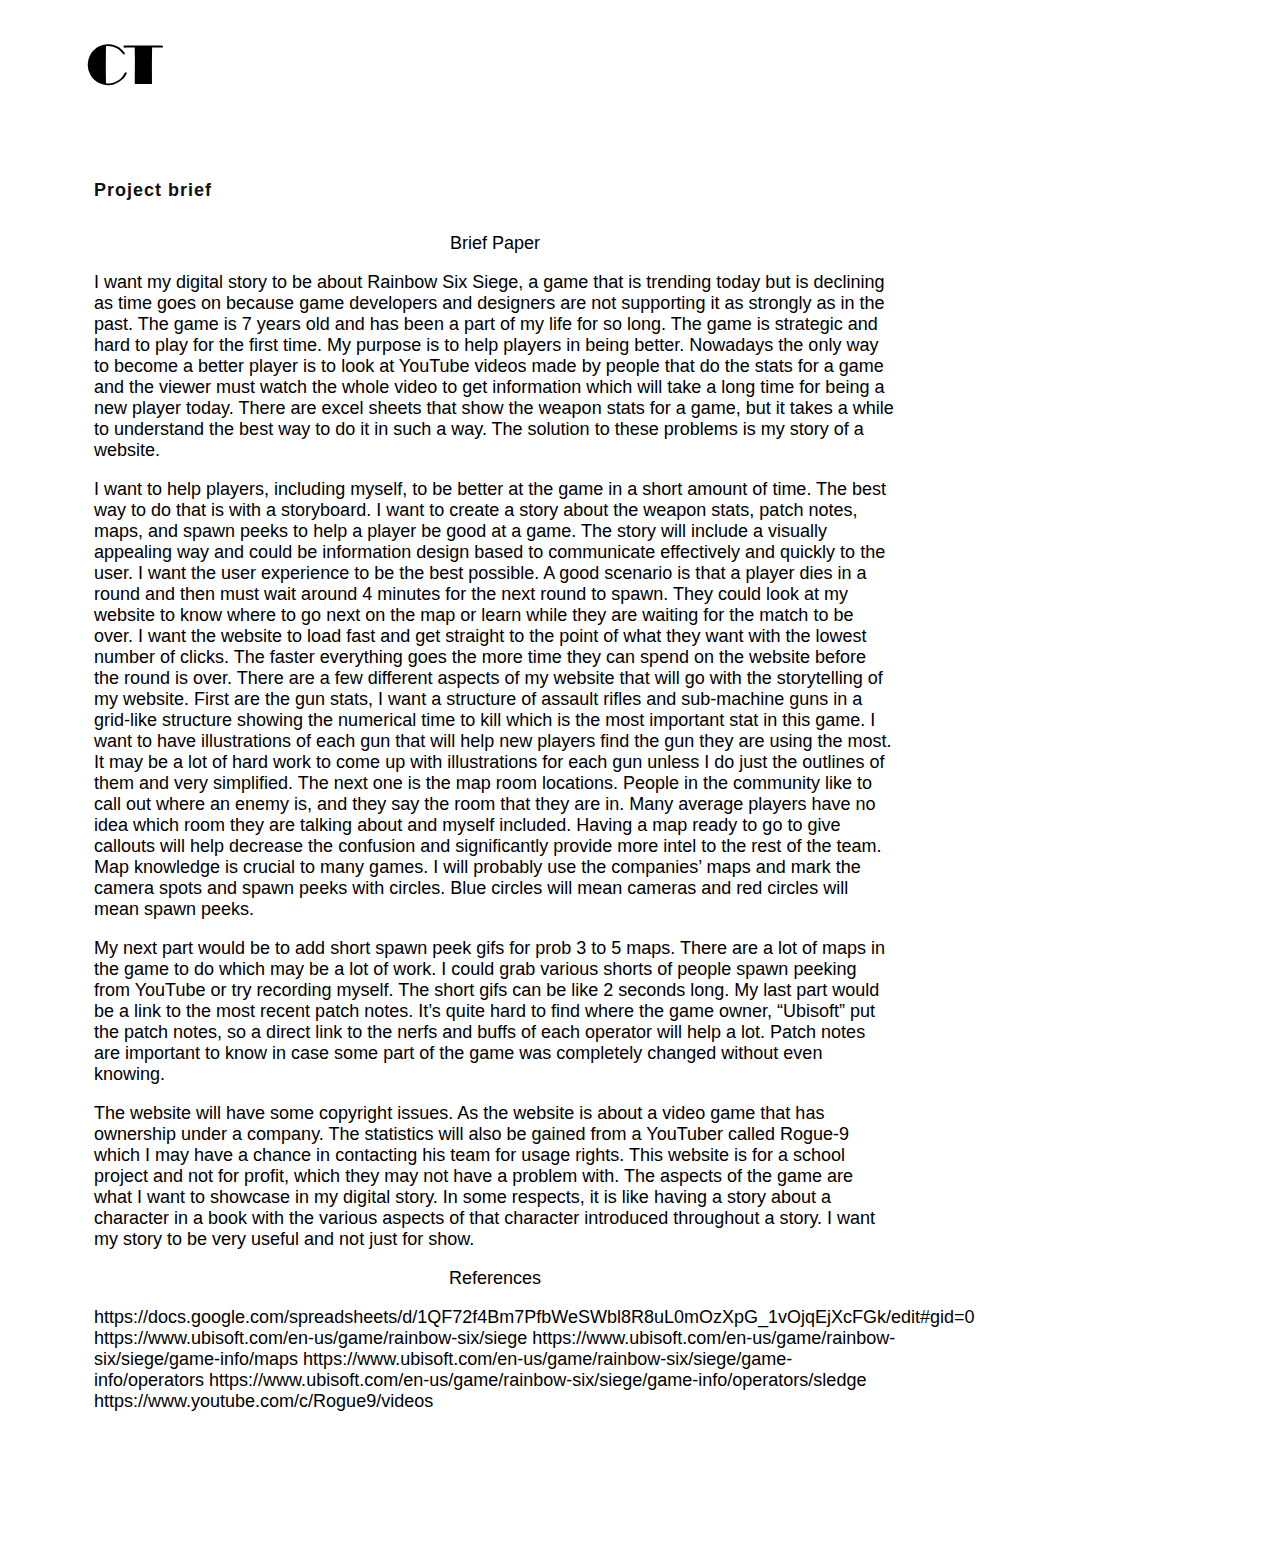
==== commit e633fd43: "Update 800.html" ====
--- a/800.html
+++ b/800.html
@@ -44,16 +44,16 @@
 	            <h3><a href="">Project brief</a></h3>
 	            <h4 style="text-align: center;">Brief Paper</h4>
 	<p>I want my digital story to be about Rainbow Six Siege, a game that is trending today but is declining as time goes on because game developers and designers are not supporting it as strongly as in the past. The game is 7 years old and has been a part of my life for so long. The game is strategic and hard to play for the first time. My purpose is to help players in being better.
-	Nowadays the only way to become a better player is to look at YouTube videos made by people that do the stats for a game and the viewer must watch the whole video to get information which will take a long time for being a new player today. There are excel sheets that show the weapon stats for a game, but it takes a while to understand the best way to do it in such a way. The solution to these problems is my story of a website. 
-	I want to help players, including myself, to be better at the game in a short amount of time. The best way to do that is with a storyboard. I want to create a story about the weapon stats, patch notes, maps, and spawn peeks to help a player be good at a game. The story will include a visually appealing way and could be information design based to communicate effectively and quickly to the user.
+	Nowadays the only way to become a better player is to look at YouTube videos made by people that do the stats for a game and the viewer must watch the whole video to get information which will take a long time for being a new player today. There are excel sheets that show the weapon stats for a game, but it takes a while to understand the best way to do it in such a way. The solution to these problems is my story of a website.</p> 
+	<p>I want to help players, including myself, to be better at the game in a short amount of time. The best way to do that is with a storyboard. I want to create a story about the weapon stats, patch notes, maps, and spawn peeks to help a player be good at a game. The story will include a visually appealing way and could be information design based to communicate effectively and quickly to the user.
 	I want the user experience to be the best possible. A good scenario is that a player dies in a round and then must wait around 4 minutes for the next round to spawn. They could look at my website to know where to go next on the map or learn while they are waiting for the match to be over. I want the website to load fast and get straight to the point of what they want with the lowest number of clicks. The faster everything goes the more time they can spend on the website before the round is over.
 	There are a few different aspects of my website that will go with the storytelling of my website. First are the gun stats, I want a structure of assault rifles and sub-machine guns in a grid-like structure showing the numerical time to kill which is the most important stat in this game. I want to have illustrations of each gun that will help new players find the gun they are using the most. It may be a lot of hard work to come up with illustrations for each gun unless I do just the outlines of them and very simplified. 
-	The next one is the map room locations. People in the community like to call out where an enemy is, and they say the room that they are in. Many average players have no idea which room they are talking about and myself included. Having a map ready to go to give callouts will help decrease the confusion and significantly provide more intel to the rest of the team. Map knowledge is crucial to many games. I will probably use the companies’ maps and mark the camera spots and spawn peeks with circles. Blue circles will mean cameras and red circles will mean spawn peeks. 
-	My next part would be to add short spawn peek gifs for prob 3 to 5 maps. There are a lot of maps in the game to do which may be a lot of work. I could grab various shorts of people spawn peeking from YouTube or try recording myself. The short gifs can be like 2 seconds long.
-	My last part would be a link to the most recent patch notes. It’s quite hard to find where the game owner, “Ubisoft” put the patch notes, so a direct link to the nerfs and buffs of each operator will help a lot. Patch notes are important to know in case some part of the game was completely changed without even knowing.
+	The next one is the map room locations. People in the community like to call out where an enemy is, and they say the room that they are in. Many average players have no idea which room they are talking about and myself included. Having a map ready to go to give callouts will help decrease the confusion and significantly provide more intel to the rest of the team. Map knowledge is crucial to many games. I will probably use the companies’ maps and mark the camera spots and spawn peeks with circles. Blue circles will mean cameras and red circles will mean spawn peeks.</p> 
+	<p>My next part would be to add short spawn peek gifs for prob 3 to 5 maps. There are a lot of maps in the game to do which may be a lot of work. I could grab various shorts of people spawn peeking from YouTube or try recording myself. The short gifs can be like 2 seconds long.
+	My last part would be a link to the most recent patch notes. It’s quite hard to find where the game owner, “Ubisoft” put the patch notes, so a direct link to the nerfs and buffs of each operator will help a lot. Patch notes are important to know in case some part of the game was completely changed without even knowing.</p>
 
-	The website will have some copyright issues. As the website is about a video game that has ownership under a company. The statistics will also be gained from a YouTuber called Rogue-9 which I may have a chance in contacting his team for usage rights. This website is for a school project and not for profit, which they may not have a problem with. 
-	The aspects of the game are what I want to showcase in my digital story. In some respects, it is like having a story about a character in a book with the various aspects of that character introduced throughout a story. I want my story to be very useful and not just for show. 
+	<p>The website will have some copyright issues. As the website is about a video game that has ownership under a company. The statistics will also be gained from a YouTuber called Rogue-9 which I may have a chance in contacting his team for usage rights. This website is for a school project and not for profit, which they may not have a problem with. 
+	The aspects of the game are what I want to showcase in my digital story. In some respects, it is like having a story about a character in a book with the various aspects of that character introduced throughout a story. I want my story to be very useful and not just for show.</p> 
 </p>
 <h4 style="text-align: center;">References</h4>
 
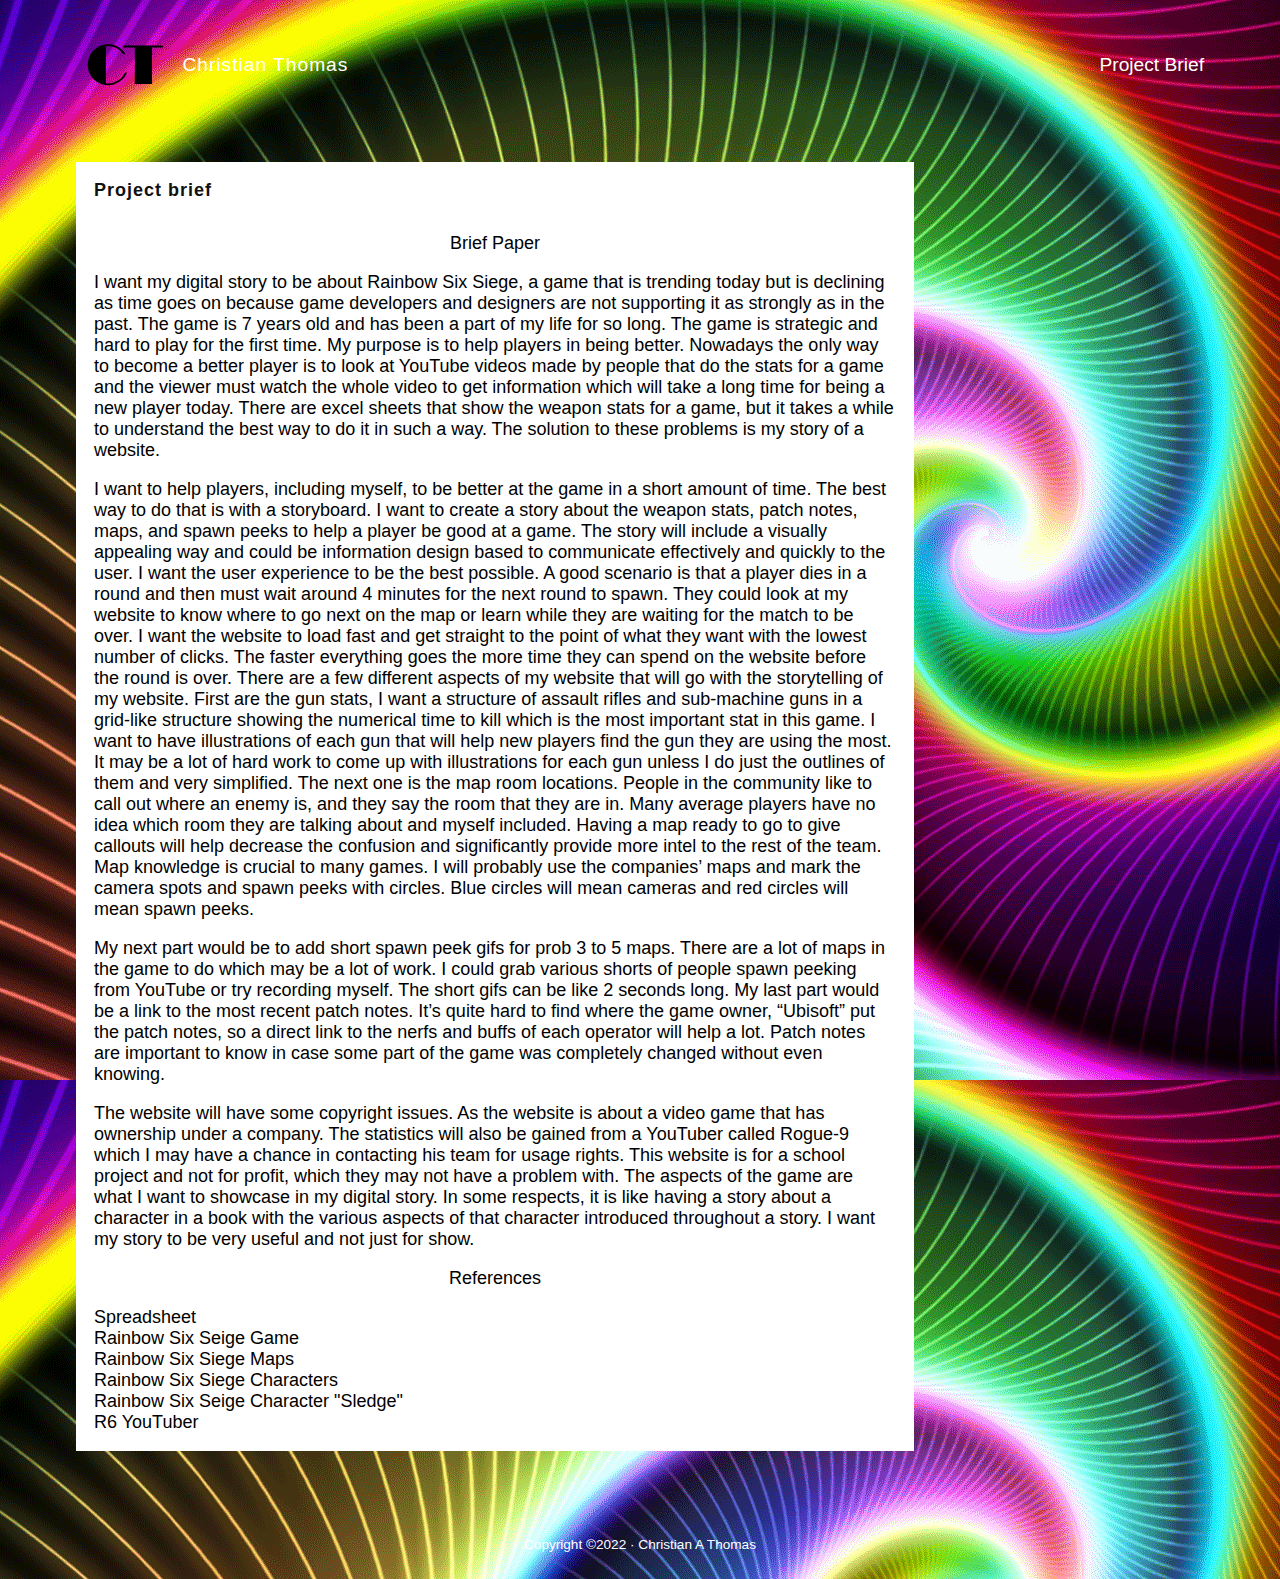
==== commit 87f59359: "Update 800.html" ====
--- a/800.html
+++ b/800.html
@@ -56,13 +56,14 @@
 	The aspects of the game are what I want to showcase in my digital story. In some respects, it is like having a story about a character in a book with the various aspects of that character introduced throughout a story. I want my story to be very useful and not just for show.</p> 
 </p>
 <h4 style="text-align: center;">References</h4>
-
-<a href="https://docs.google.com/spreadsheets/d/1QF72f4Bm7PfbWeSWbl8R8uL0mOzXpG_1vOjqEjXcFGk/edit#gid=0">https://docs.google.com/spreadsheets/d/1QF72f4Bm7PfbWeSWbl8R8uL0mOzXpG_1vOjqEjXcFGk/edit#gid=0</a>
-<a href="https://www.ubisoft.com/en-us/game/rainbow-six/siege">https://www.ubisoft.com/en-us/game/rainbow-six/siege</a>
-<a href="https://www.ubisoft.com/en-us/game/rainbow-six/siege/game-info/maps">https://www.ubisoft.com/en-us/game/rainbow-six/siege/game-info/maps</a>
-<a href="https://www.ubisoft.com/en-us/game/rainbow-six/siege/game-info/operators">https://www.ubisoft.com/en-us/game/rainbow-six/siege/game-info/operators</a>
-<a href="https://www.ubisoft.com/en-us/game/rainbow-six/siege/game-info/operators/sledge">https://www.ubisoft.com/en-us/game/rainbow-six/siege/game-info/operators/sledge</a>
-<a href="https://www.youtube.com/c/Rogue9/videos">https://www.youtube.com/c/Rogue9/videos</a>
+<ol>
+<li><a href="https://docs.google.com/spreadsheets/d/1QF72f4Bm7PfbWeSWbl8R8uL0mOzXpG_1vOjqEjXcFGk/edit#gid=0">Spreadsheet</a></li>
+<li><a href="https://www.ubisoft.com/en-us/game/rainbow-six/siege">Rainbow Six Seige Game</a></li>
+<li><a href="https://www.ubisoft.com/en-us/game/rainbow-six/siege/game-info/maps">Rainbow Six Siege Maps</a></li>
+<li><a href="https://www.ubisoft.com/en-us/game/rainbow-six/siege/game-info/operators">Rainbow Six Siege Characters</a></li>
+<li><a href="https://www.ubisoft.com/en-us/game/rainbow-six/siege/game-info/operators/sledge">Rainbow Six Seige Character "Sledge"</a></li>
+<li><a href="https://www.youtube.com/c/Rogue9/videos">R6 YouTuber</a></li>
+</ol>
 
 	          </div>
 
--- a/css/style.css
+++ b/css/style.css
@@ -11,7 +11,7 @@
   font-family: 'Roboto Regular', sans-serif;
   font-weight: 300;
   color: white;
-background-image: url("../images/gif.gif")
+background-image: url("../images/Gif.gif")
 }
 
 
